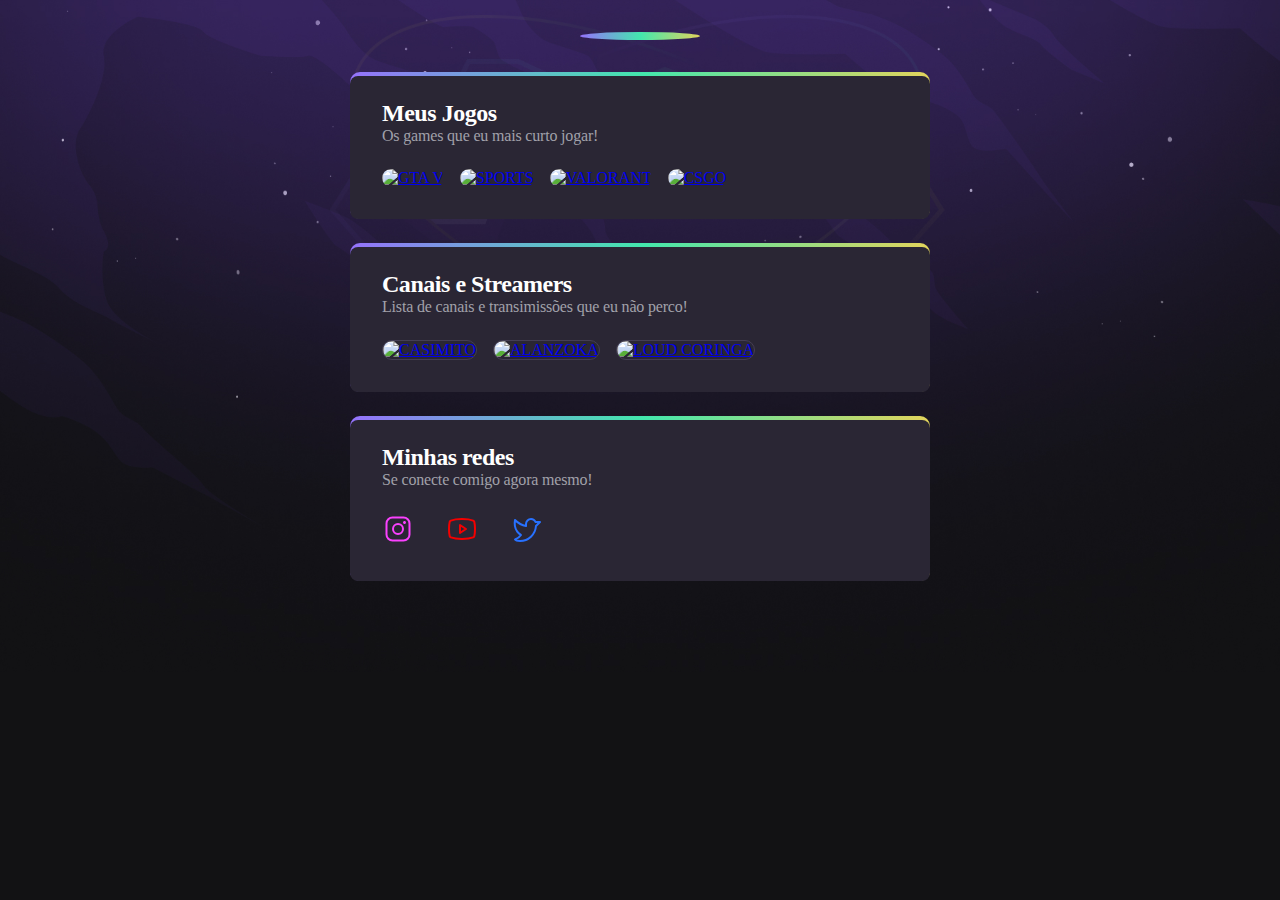
==== index.html @ e8e4ed47 "Initial" ====
<!DOCTYPE html>
<html lang="pt-br">

<head>
    <link rel="preconnect" href="https://fonts.googleapis.com">
    <link rel="preconnect" href="https://fonts.gstatic.com" crossorigin>
    <link href="https://fonts.googleapis.com/css2?family=Inter:wght@400;900&display=swap" rel="stylesheet">

    <meta charset="UTF-8">
    <meta http-equiv="X-UA-Compatible" content="IE=edge">
    <meta name="viewport" content="width=device-width, initial-scale=1.0">
    <title>NLW - eESPORTES</title>

    <link rel="stylesheet" href="./styles.css">
</head>

<body>
    <header>
        <div>
            <img src="https://avatars.githubusercontent.com/u/84207944?v=4" alt="">
        </div>
    </header>

    <main>
        <section>
            <div>
                <h2> Meus Jogos</h2>
                <p> Os games que eu mais curto jogar!</p>

                <ul class="List-games">
                    <li>
                        <a target="_blank" href="https://www.twitch.tv/directory/game/Grand%20Theft%20Auto%20V">
                            <img src="https://static-cdn.jtvnw.net/ttv-boxart/32982_IGDB-188x250.jpg" alt="GTA V">
                        </a>
                    </li>

                    <li>
                        <a target="_blank" href="https://www.twitch.tv/directory/game/Sports">
                            <img src="https://static-cdn.jtvnw.net/ttv-boxart/518203-188x250.jpg" alt="SPORTS">
                        </a>
                    </li>

                    <li>
                        <a target="_blank" href="https://www.twitch.tv/directory/game/VALORANT">
                            <img src="https://static-cdn.jtvnw.net/ttv-boxart/516575-188x250.jpg" alt="VALORANT">
                        </a>
                    </li>

                    <li>
                        <a target="_blank" href="https://www.twitch.tv/directory/game/Counter-Strike%3A%20Global%20Offensive">
                            <img src="https://static-cdn.jtvnw.net/ttv-boxart/32399_IGDB-188x250.jpg" alt="CSGO">
                        </a>
                    </li>
                </ul>
            </div>
        </section>

        <section>
            <div>
                <h2>Canais e Streamers</h2>
                <p>Lista de canais e transimissões que eu não perco!</p>

                <ul class="List-channel">
                    <li>
                        <a target="_blank" href="https://www.twitch.tv/casimito">
                            <img src="https://static-cdn.jtvnw.net/jtv_user_pictures/32805a78-d927-48bd-8089-bf5efed53ea4-profile_image-150x150.png"
                                alt="CASIMITO">
                        </a>
                    </li>

                    <li>
                        <a target="_blank" href="https://www.twitch.tv/alanzoka">
                            <img src="https://static-cdn.jtvnw.net/jtv_user_pictures/15cec952-c1ba-4ff8-a79c-53c2fa5bd269-profile_image-150x150.png"
                                alt="ALANZOKA">
                        </a>
                    </li>

                    <li>
                        <a target="_blank" href="https://www.twitch.tv/loud_coringa">
                            <img src="https://static-cdn.jtvnw.net/jtv_user_pictures/c07acddc-1e1b-479f-97c4-09636f80e857-profile_image-150x150.png"
                                alt="LOUD CORINGA">
                        </a>
                    </li>
                </ul>
            </div>
        </section>

        <section>
            <div>
                <h2>Minhas redes</h2>
                <p>Se conecte comigo agora mesmo!</p>

                <ul class="List-social">
                    <li>
                        <a target="_blank" href="https://www.instagram.com/hebert_r18/?hl=en">
                            <svg width="32" height="32" viewBox="0 0 32 32" fill="none"
                                xmlns="http://www.w3.org/2000/svg">
                                <path
                                    d="M16 21C18.7614 21 21 18.7614 21 16C21 13.2386 18.7614 11 16 11C13.2386 11 11 13.2386 11 16C11 18.7614 13.2386 21 16 21Z"
                                    stroke="#FA41FE" stroke-width="2" stroke-miterlimit="10" />
                                <path
                                    d="M21.5 4.5H10.5C7.18629 4.5 4.5 7.18629 4.5 10.5V21.5C4.5 24.8137 7.18629 27.5 10.5 27.5H21.5C24.8137 27.5 27.5 24.8137 27.5 21.5V10.5C27.5 7.18629 24.8137 4.5 21.5 4.5Z"
                                    stroke="#FA41FE" stroke-width="2" stroke-linecap="round" stroke-linejoin="round" />
                                <path
                                    d="M22.5 11C23.3284 11 24 10.3284 24 9.5C24 8.67157 23.3284 8 22.5 8C21.6716 8 21 8.67157 21 9.5C21 10.3284 21.6716 11 22.5 11Z"
                                    fill="#FA41FE" />
                            </svg>

                    </li>

                    <li>
                        <a target="_blank" href="https://www.youtube.com/channel/UCVMHoHW9h2ohwel8bH1mz2g">
                            <svg width="32" height="32" viewBox="0 0 32 32" fill="none"
                                xmlns="http://www.w3.org/2000/svg">
                                <path d="M20 16L14 12V20L20 16Z" stroke="#F40000" stroke-width="2"
                                    stroke-linecap="round" stroke-linejoin="round" />
                                <path
                                    d="M3 16C3 19.725 3.3875 21.9 3.675 23.025C3.75427 23.3302 3.90418 23.6126 4.11262 23.8493C4.32106 24.0859 4.58221 24.2703 4.875 24.3875C9.0625 25.9875 16 25.95 16 25.95C16 25.95 22.9375 25.9875 27.125 24.3875C27.4178 24.2703 27.6789 24.0859 27.8874 23.8493C28.0958 23.6126 28.2457 23.3302 28.325 23.025C28.6125 21.9 29 19.725 29 16C29 12.275 28.6125 10.1 28.325 8.975C28.2457 8.66975 28.0958 8.38741 27.8874 8.15074C27.6789 7.91407 27.4178 7.7297 27.125 7.6125C22.9375 6.0125 16 6.05 16 6.05C16 6.05 9.0625 6.0125 4.875 7.6125C4.58221 7.7297 4.32106 7.91407 4.11262 8.15074C3.90418 8.38741 3.75427 8.66975 3.675 8.975C3.3875 10.1 3 12.275 3 16Z"
                                    stroke="#F40000" stroke-width="2" stroke-linecap="round" stroke-linejoin="round" />
                            </svg>
                    </li>

                    <li>
                        <a target="_blank" href="https://www.linkedin.com/in/herbert-ribeiro-109228202/">
                            <svg width="32" height="32" viewBox="0 0 32 32" fill="none"
                                xmlns="http://www.w3.org/2000/svg">
                                <path
                                    d="M16 11C16 8.25003 18.3125 5.96253 21.0625 6.00003C22.0256 6.01115 22.9649 6.30018 23.7676 6.83237C24.5704 7.36457 25.2023 8.11728 25.5875 9.00003H30L25.9625 13.0375C25.7019 17.0932 23.9066 20.8975 20.9415 23.6769C17.9764 26.4562 14.0641 28.002 10 28C6 28 5 26.5 5 26.5C5 26.5 9 25 11 22C11 22 3 18 5 7.00003C5 7.00003 10 12 16 13V11Z"
                                    stroke="#2871FF" stroke-width="2" stroke-linecap="round" stroke-linejoin="round" />
                            </svg>

                        </a>
                    </li>
                </ul>
            </div>
        </section>


    </main>
</body>

</html>
---- styles.css ----
/* Limpando todo o buffer do navegador antes de aplicar os styles */
* {
    margin: 0;
    padding: 0;
    box-sizing: border-box;
}

/* Limpando os pontos das Listas */
ul {
    list-style: none;
}

/* Aplicando o background e seus alinhamentos */
body {
    background-image: url(./assets/bg.jpg);
    background-position: top center;
    background-size: 100% auto;
    background-repeat: no-repeat;
    background-color: #121214;
}

/* aplicando fonte (Inter) do arquivo importado como link no .HTML */
body* {
    font-family: 'Inter', sans-serif;
    line-height: 160px;
}

header{
    padding-top: 32px;
}

header div{
    width: 120px;
    margin: auto; 
    background-image: linear-gradient(90deg, #9572FC 0%, #43E7AD 50.52%, #E2D45C 100%); /* caixa section full color*/
    border-radius: 50%;
    display: flex;
    padding: 4px;
    transition: transform .3s; /* suavizando a animação de escala ao passar o cursor do mouse para 0.3seg*/
}

/* aplicando a animação e mudando escala ao passar o cursor do mouse*/
header div:hover{
    transform: scale(1.1)
}

header div img{
    width: 100%; /* aplicando o tamanho da img*/
    border-radius: 50%;
}

/* GERAL: aplicando margem automatica com largura de 90% da borda da tela */
main {
    max-width: 580px;
    width: 90%;
    margin: 32px auto; /* primeiro elemento é o espaçamento de cima e o segundo é o espaçamento de baixo*/

    display: grid; /* mantendo elementos da lista de forma horizontal*/
    gap: 24px; /* espaçamento dos elementos da lista*/
    margin-top: 32px;
}

/* Aplicando a cor branca e largura de 160% para as sections */
section {
    color: white;
    background-image: linear-gradient(90deg, #9572FC 0%, #43E7AD 50.52%, #E2D45C 100%); /* caixa section full color*/
    padding-top: 4px;
    border-radius: 10px;
}

section div {
    background-color: #2A2634;
    padding: 32px;
    padding-top: 24px;
    border-radius: 8px;
}

/* Espaçamento da letra e cor da fonte*/
section h2 {
    letter-spacing: -0.47px;
}

section p {
    letter-spacing: -0.18px;
    color: #a1a1aa;
} 

/* Alinhamento lado a lado, espaçamento lateral e espaçamento do topo */
section ul {
    display: flex;
    flex-wrap: wrap;
    gap: 16px;
    margin-top: 24px;
}

section ul li{
    transition: transform .3s;
}

section ul li:hover{
    transform: scale(1.1)
}


/* Aplicando borda nas imagens das listas e tamanho (width */
.List-games img {
    width: 90px;
    border-radius: 10px;
}

.List-channel img {
    width: 70px;
    border-radius: 50px;
    border: 1px solid #443E54;
}

header div{
    animation: fromTop .7s .2s backwards;
}

main section {
    animation: fromBottom .7s backwards;
}

main section:nth-child(1){
    animation-delay: 0 ;
}

main section:nth-child(2) {
    animation-delay: .4s;
}

main section:nth-child(3) {
    animation-delay: .8s;
}


@keyframes fromTop{
    from {
        opacity: 0;
        transform: translateY(-30px)
    }
    to {
        opacity:  1;
        transform: translateY(0)
    }
}

@keyframes fromBottom {
    from {
        opacity: 0;
        transform: translateY(30px)
    }

    to {
        opacity: 1;
        transform: translateY(0)
    }
}
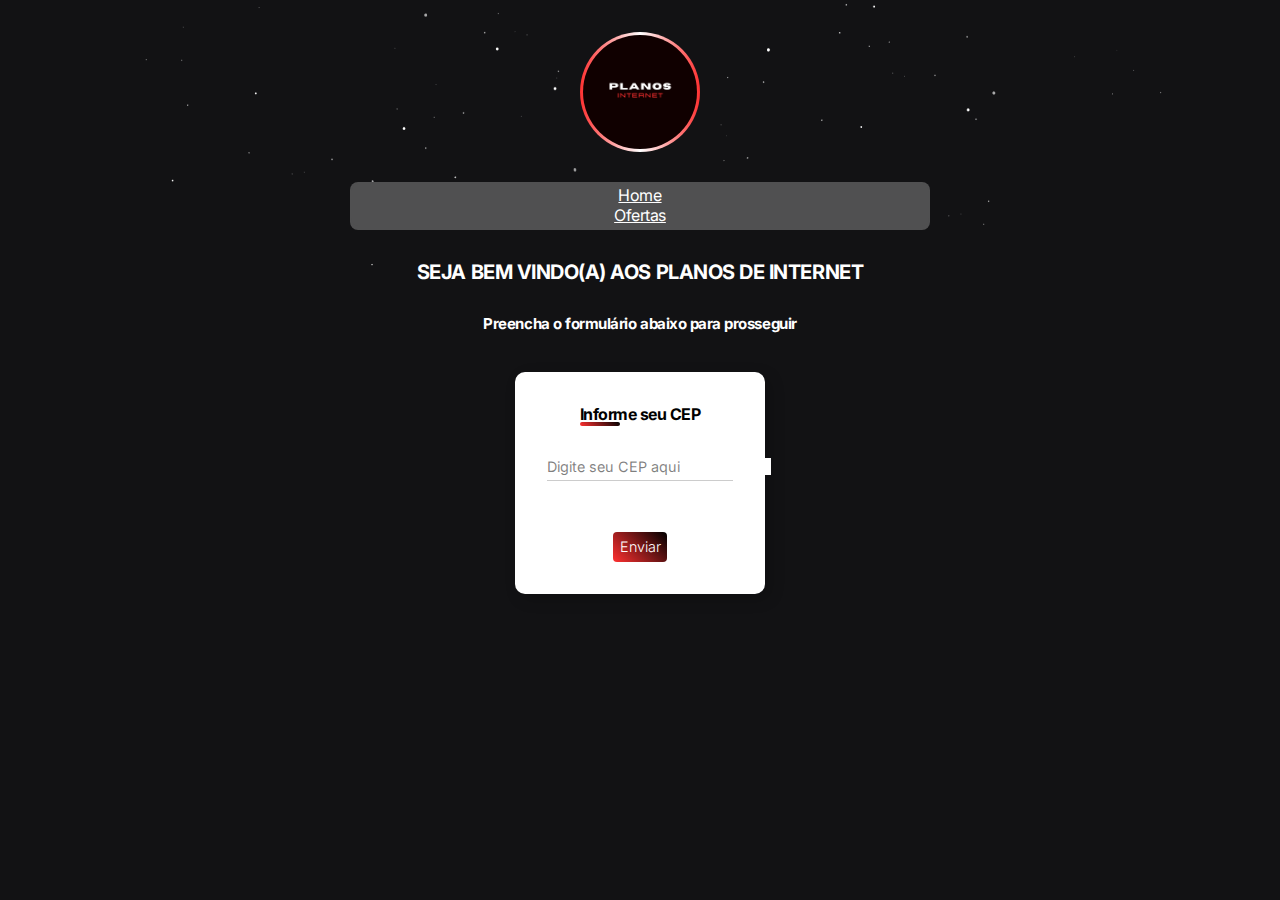
==== commit b865101c: "Branch 1" ====
--- a/index.html
+++ b/index.html
@@ -9,7 +9,7 @@
     <meta charset="UTF-8">
     <meta http-equiv="X-UA-Compatible" content="IE=edge">
     <meta name="viewport" content="width=device-width, initial-scale=1.0">
-    <title>NLW - eESPORTES</title>
+    <title>Planos de Internet - Home</title>
 
     <link rel="stylesheet" href="./styles.css">
 </head>
@@ -17,125 +17,38 @@
 <body>
     <header>
         <div>
-            <img src="https://avatars.githubusercontent.com/u/84207944?v=4" alt="">
+            <img src="./assets/logo.png" alt="logomarca">
         </div>
     </header>
 
-    <main>
-        <section>
-            <div>
-                <h2> Meus Jogos</h2>
-                <p> Os games que eu mais curto jogar!</p>
+    <main class="options">
+        <section1>
+            <div class="header-2">
+                <div class="menu">
+                    <ul>
+                        <li><a href="./index.html">Home</a></li>
+                        <li><a href="./ofertas.html">Ofertas</a></li>
+                    </ul>
+                </div>
+            </div>
+            <h1>SEJA BEM VINDO(A) AOS PLANOS DE INTERNET</h1>
+            <h2>Preencha o formulário abaixo para prosseguir</h2>
+        </section1>
 
-                <ul class="List-games">
-                    <li>
-                        <a target="_blank" href="https://www.twitch.tv/directory/game/Grand%20Theft%20Auto%20V">
-                            <img src="https://static-cdn.jtvnw.net/ttv-boxart/32982_IGDB-188x250.jpg" alt="GTA V">
-                        </a>
-                    </li>
-
-                    <li>
-                        <a target="_blank" href="https://www.twitch.tv/directory/game/Sports">
-                            <img src="https://static-cdn.jtvnw.net/ttv-boxart/518203-188x250.jpg" alt="SPORTS">
-                        </a>
-                    </li>
-
-                    <li>
-                        <a target="_blank" href="https://www.twitch.tv/directory/game/VALORANT">
-                            <img src="https://static-cdn.jtvnw.net/ttv-boxart/516575-188x250.jpg" alt="VALORANT">
-                        </a>
-                    </li>
-
-                    <li>
-                        <a target="_blank" href="https://www.twitch.tv/directory/game/Counter-Strike%3A%20Global%20Offensive">
-                            <img src="https://static-cdn.jtvnw.net/ttv-boxart/32399_IGDB-188x250.jpg" alt="CSGO">
-                        </a>
-                    </li>
-                </ul>
+        <section2>
+            <div class="container">
+                <h4>Informe seu CEP</h4>
+                    <form action="">
+                            <div class="input-field">
+                                <input type="CEP" name="CEP" id="cep" placeholder="Digite seu CEP aqui">
+                                <div class="underline"></div>
+                            </div>  
+                            <div>
+                                <input type="submit" name="enviar" value="Enviar">  
+                            </div>
+                    </form>
             </div>
-        </section>
-
-        <section>
-            <div>
-                <h2>Canais e Streamers</h2>
-                <p>Lista de canais e transimissões que eu não perco!</p>
-
-                <ul class="List-channel">
-                    <li>
-                        <a target="_blank" href="https://www.twitch.tv/casimito">
-                            <img src="https://static-cdn.jtvnw.net/jtv_user_pictures/32805a78-d927-48bd-8089-bf5efed53ea4-profile_image-150x150.png"
-                                alt="CASIMITO">
-                        </a>
-                    </li>
-
-                    <li>
-                        <a target="_blank" href="https://www.twitch.tv/alanzoka">
-                            <img src="https://static-cdn.jtvnw.net/jtv_user_pictures/15cec952-c1ba-4ff8-a79c-53c2fa5bd269-profile_image-150x150.png"
-                                alt="ALANZOKA">
-                        </a>
-                    </li>
-
-                    <li>
-                        <a target="_blank" href="https://www.twitch.tv/loud_coringa">
-                            <img src="https://static-cdn.jtvnw.net/jtv_user_pictures/c07acddc-1e1b-479f-97c4-09636f80e857-profile_image-150x150.png"
-                                alt="LOUD CORINGA">
-                        </a>
-                    </li>
-                </ul>
-            </div>
-        </section>
-
-        <section>
-            <div>
-                <h2>Minhas redes</h2>
-                <p>Se conecte comigo agora mesmo!</p>
-
-                <ul class="List-social">
-                    <li>
-                        <a target="_blank" href="https://www.instagram.com/hebert_r18/?hl=en">
-                            <svg width="32" height="32" viewBox="0 0 32 32" fill="none"
-                                xmlns="http://www.w3.org/2000/svg">
-                                <path
-                                    d="M16 21C18.7614 21 21 18.7614 21 16C21 13.2386 18.7614 11 16 11C13.2386 11 11 13.2386 11 16C11 18.7614 13.2386 21 16 21Z"
-                                    stroke="#FA41FE" stroke-width="2" stroke-miterlimit="10" />
-                                <path
-                                    d="M21.5 4.5H10.5C7.18629 4.5 4.5 7.18629 4.5 10.5V21.5C4.5 24.8137 7.18629 27.5 10.5 27.5H21.5C24.8137 27.5 27.5 24.8137 27.5 21.5V10.5C27.5 7.18629 24.8137 4.5 21.5 4.5Z"
-                                    stroke="#FA41FE" stroke-width="2" stroke-linecap="round" stroke-linejoin="round" />
-                                <path
-                                    d="M22.5 11C23.3284 11 24 10.3284 24 9.5C24 8.67157 23.3284 8 22.5 8C21.6716 8 21 8.67157 21 9.5C21 10.3284 21.6716 11 22.5 11Z"
-                                    fill="#FA41FE" />
-                            </svg>
-
-                    </li>
-
-                    <li>
-                        <a target="_blank" href="https://www.youtube.com/channel/UCVMHoHW9h2ohwel8bH1mz2g">
-                            <svg width="32" height="32" viewBox="0 0 32 32" fill="none"
-                                xmlns="http://www.w3.org/2000/svg">
-                                <path d="M20 16L14 12V20L20 16Z" stroke="#F40000" stroke-width="2"
-                                    stroke-linecap="round" stroke-linejoin="round" />
-                                <path
-                                    d="M3 16C3 19.725 3.3875 21.9 3.675 23.025C3.75427 23.3302 3.90418 23.6126 4.11262 23.8493C4.32106 24.0859 4.58221 24.2703 4.875 24.3875C9.0625 25.9875 16 25.95 16 25.95C16 25.95 22.9375 25.9875 27.125 24.3875C27.4178 24.2703 27.6789 24.0859 27.8874 23.8493C28.0958 23.6126 28.2457 23.3302 28.325 23.025C28.6125 21.9 29 19.725 29 16C29 12.275 28.6125 10.1 28.325 8.975C28.2457 8.66975 28.0958 8.38741 27.8874 8.15074C27.6789 7.91407 27.4178 7.7297 27.125 7.6125C22.9375 6.0125 16 6.05 16 6.05C16 6.05 9.0625 6.0125 4.875 7.6125C4.58221 7.7297 4.32106 7.91407 4.11262 8.15074C3.90418 8.38741 3.75427 8.66975 3.675 8.975C3.3875 10.1 3 12.275 3 16Z"
-                                    stroke="#F40000" stroke-width="2" stroke-linecap="round" stroke-linejoin="round" />
-                            </svg>
-                    </li>
-
-                    <li>
-                        <a target="_blank" href="https://www.linkedin.com/in/herbert-ribeiro-109228202/">
-                            <svg width="32" height="32" viewBox="0 0 32 32" fill="none"
-                                xmlns="http://www.w3.org/2000/svg">
-                                <path
-                                    d="M16 11C16 8.25003 18.3125 5.96253 21.0625 6.00003C22.0256 6.01115 22.9649 6.30018 23.7676 6.83237C24.5704 7.36457 25.2023 8.11728 25.5875 9.00003H30L25.9625 13.0375C25.7019 17.0932 23.9066 20.8975 20.9415 23.6769C17.9764 26.4562 14.0641 28.002 10 28C6 28 5 26.5 5 26.5C5 26.5 9 25 11 22C11 22 3 18 5 7.00003C5 7.00003 10 12 16 13V11Z"
-                                    stroke="#2871FF" stroke-width="2" stroke-linecap="round" stroke-linejoin="round" />
-                            </svg>
-
-                        </a>
-                    </li>
-                </ul>
-            </div>
-        </section>
-
-
+        </section2>
     </main>
 </body>
 
--- a/styles.css
+++ b/styles.css
@@ -2,7 +2,9 @@
 * {
     margin: 0;
     padding: 0;
+    border: 0;
     box-sizing: border-box;
+    font-family: 'Inter', sans-serif;
 }
 
 /* Limpando os pontos das Listas */
@@ -10,127 +12,231 @@
     list-style: none;
 }
 
+body* {
+    display: flex;
+}
+
 /* Aplicando o background e seus alinhamentos */
 body {
-    background-image: url(./assets/bg.jpg);
+    background-image: url(./assets/bg.png);
     background-position: top center;
     background-size: 100% auto;
     background-repeat: no-repeat;
     background-color: #121214;
-}
-
-/* aplicando fonte (Inter) do arquivo importado como link no .HTML */
-body* {
-    font-family: 'Inter', sans-serif;
-    line-height: 160px;
+    min-height: 100vh;
+    min-width: 100vw;
+    text-align: center;
+    align-items: center;
+    justify-content: center;
 }
 
 header{
     padding-top: 32px;
 }
+
+.options a{
+    color: #ffffff;
+    padding-top: 2px;
+}
+
+.options{
+    letter-spacing: -0.47px;
+}
+
+.options h1{
+    font-size: 20px;
+    color: #ffffff;
+    margin-top: 30px;
+    margin-bottom: 10px;
+    letter-spacing: -0.47px;
+}
+
+.options h2{
+    font-size: 15px;
+    color: #ffffff;
+    margin-top: 30px;
+    margin-bottom: 10px;
+    letter-spacing: -0.47px;
+}
+
+div.container{
+    max-width: 250px;
+    margin: 5px auto; 
+    background-color: white;
+    min-height: 1hv;
+    padding: 2rem;
+    box-shadow: 5px 5px 15px rgba(0, 0, 0, 0.2);
+    border-radius: 10px;
+}
+
+main h4{
+    font-weight: 00;
+    margin-bottom: 2rem;
+    position: relative;
+    text-align: center;
+}
+
+main h4::before {
+    content: '';
+    position: absolute;
+    height: 4px;
+    width: 40px;
+    bottom: -2px;
+    align-items: center;
+    border-radius: 8px;
+    background: linear-gradient(45deg, #FF3131 , #000000);
+}
+
+form {
+    display: flex;
+    flex-direction: column;
+}
+
+.input-field{
+    position: relative;
+}
+
+form .input-field:first-child{
+    margin-bottom: 1.5rem;
+}
+
+.input-field .underline::before{
+    content: '';
+    position: absolute;
+    height: 1px;
+    width: 100%;
+    bottom: -5px;
+    left: 0;
+    background: rgba(0, 0, 0, 0.2);
+}
+
+.input-field .underline::after{
+    content: '';
+    position: absolute;
+    height: 1px;
+    width: 100%;
+    bottom: -5px;
+    left: 0;
+    background: linear-gradient(45deg, #FF3131 , #000000);
+    transform: scaleX(0);
+    transition: all .3s ease-in-out;
+    transform-origin: left;
+}
+
+.input-field input:focus ~ .underline::after{
+    transform: scaleX(1);
+}
+
+
+.input-field input{
+    outline: none;
+    font-size: 0.9rem;
+    color:rgba(0, 0, 0, 0.7);
+}
+
+.input-field input::placeholder{
+    color:rgba(0, 0, 0, 0.5);
+}
+
+form input[type="submit"]{
+    margin-top: 2rem;
+    padding: 0.4rem;
+    background: linear-gradient(45deg, #FF3131 , #000000);
+    cursor: pointer;
+    color: white;
+    font-size: 0.9rem;
+    font-weight: 300;
+    border-radius: 4px;
+    transition: all 0.3s ease;
+}
+
+form input[type="submit"]:hover{
+    letter-spacing: 0.4px;
+    background: linear-gradient(to right, #FF3131 , #000000);
+}
+
 
 header div{
     width: 120px;
     margin: auto; 
-    background-image: linear-gradient(90deg, #9572FC 0%, #43E7AD 50.52%, #E2D45C 100%); /* caixa section full color*/
-    border-radius: 50%;
-    display: flex;
-    padding: 4px;
-    transition: transform .3s; /* suavizando a animação de escala ao passar o cursor do mouse para 0.3seg*/
-}
-
-/* aplicando a animação e mudando escala ao passar o cursor do mouse*/
+    background-image: linear-gradient(90deg, #FF3131 0%, #ffffff 50.52%, #FF3131 100%); 
+    border-radius: 100%;
+    display: flex;
+    padding: 3px;
+    transition: transform .3s; 
+}
+
+
 header div:hover{
     transform: scale(1.1)
 }
 
 header div img{
-    width: 100%; /* aplicando o tamanho da img*/
+    width: 100%;
     border-radius: 50%;
 }
 
-/* GERAL: aplicando margem automatica com largura de 90% da borda da tela */
+  
 main {
     max-width: 580px;
     width: 90%;
-    margin: 32px auto; /* primeiro elemento é o espaçamento de cima e o segundo é o espaçamento de baixo*/
-
-    display: grid; /* mantendo elementos da lista de forma horizontal*/
-    gap: 24px; /* espaçamento dos elementos da lista*/
-    margin-top: 32px;
-}
-
-/* Aplicando a cor branca e largura de 160% para as sections */
-section {
-    color: white;
-    background-image: linear-gradient(90deg, #9572FC 0%, #43E7AD 50.52%, #E2D45C 100%); /* caixa section full color*/
-    padding-top: 4px;
-    border-radius: 10px;
-}
-
-section div {
-    background-color: #2A2634;
-    padding: 32px;
-    padding-top: 24px;
+    margin: 32px auto; 
+    display: grid; 
+    gap: 24px; 
+    margin-top: 30px;
+}
+
+section1 div {
+    background-color: #505051;
+    padding: 1px;
+    padding-top: 1px;
     border-radius: 8px;
 }
 
-/* Espaçamento da letra e cor da fonte*/
-section h2 {
-    letter-spacing: -0.47px;
-}
-
-section p {
-    letter-spacing: -0.18px;
-    color: #a1a1aa;
-} 
-
-/* Alinhamento lado a lado, espaçamento lateral e espaçamento do topo */
-section ul {
-    display: flex;
+section1 h2 {
+    letter-spacing: -0.47px;
+}
+
+.header-2 {
+    display: flex;
+    display: grid;
     flex-wrap: wrap;
-    gap: 16px;
-    margin-top: 24px;
-}
-
-section ul li{
-    transition: transform .3s;
-}
-
-section ul li:hover{
+    gap: 20px;
+    padding-top: 2px;
+    padding-block-end: 4px;
+}
+
+/* -------> ANIMATIONS <-------*/
+
+section1 ul li{
+    transition: transform .1s;
+}
+
+section1 ul li:hover{
     transform: scale(1.1)
 }
 
-
-/* Aplicando borda nas imagens das listas e tamanho (width */
-.List-games img {
-    width: 90px;
-    border-radius: 10px;
-}
-
-.List-channel img {
-    width: 70px;
-    border-radius: 50px;
-    border: 1px solid #443E54;
-}
-
-header div{
-    animation: fromTop .7s .2s backwards;
-}
-
-main section {
+main section1 h1{
     animation: fromBottom .7s backwards;
 }
 
-main section:nth-child(1){
+main section1 h2{
+    animation: fromBottom .9s backwards;
+}
+
+main section2{
+    animation: fromBottom .7s .2s backwards;
+}
+
+main section1:nth-child(1){
     animation-delay: 0 ;
 }
 
-main section:nth-child(2) {
+main section1:nth-child(2) {
     animation-delay: .4s;
 }
 
-main section:nth-child(3) {
+main section1:nth-child(3) {
     animation-delay: .8s;
 }
 
